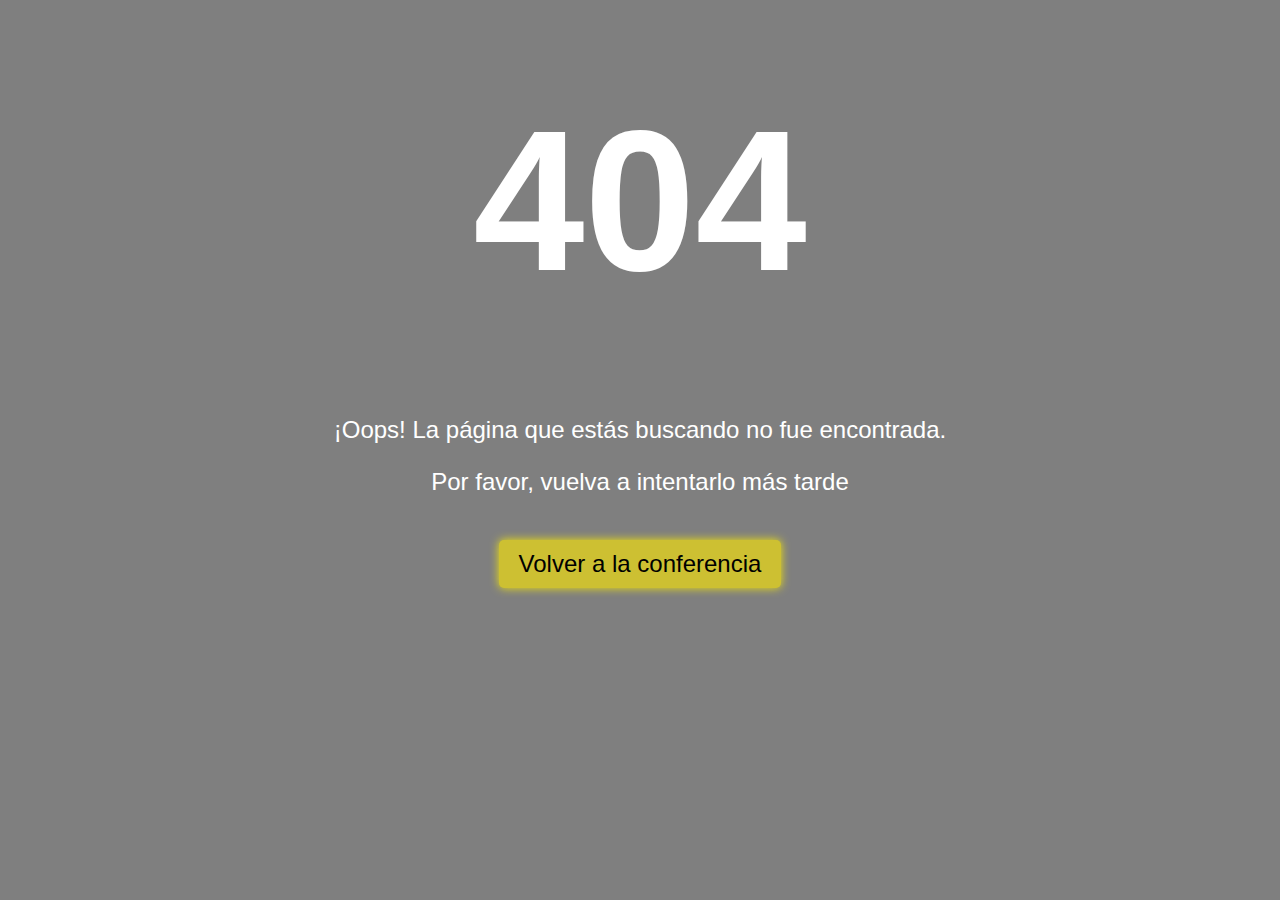
==== pages/error404.html @ 21331b5b "Octava version" ====
<!DOCTYPE html>
<html lang="es">
<head>
    <meta charset="UTF-8">
    <meta name="viewport" content="width=device-width, initial-scale=1.0">
    <title>Error 404</title>
    <link rel="shortcut icon" href="./error-404.ico" type="image/x-icon">
    <link rel="stylesheet" href="../css/estilos404.css">
</head>
<body>
    <main>
        <section>
            <div class="container">
                <h1>404</h1>
                <p>¡Oops! La página que estás buscando no fue encontrada.</p>
                <p>Por favor, vuelva a intentarlo más tarde</p>
                <a href="../index.html" class="btn">Volver a la conferencia</a>
            </div>
        </section>
    </main>
</body>
</html>
---- css/estilos404.css ----
body {
    background-image: linear-gradient(rgba(0, 0, 0, 0.5), rgba(0, 0, 0, 0.5)), url(../assets/img/ba1.jpg);
    font-family: Arial, sans-serif;
    display: flex;
    justify-content: center;
    align-items: center;
    height: 60vh;
    margin: 0;
}

.container {
    text-align: center;
    color: white;
    font-size: 1.5rem;
}

.container h1{
    font-size: 200px;
    margin-bottom: 100px;
}
.btn {
    display: inline-block;
    background-color: rgb(205, 192, 50);
    color: black;
    text-decoration: none;
    padding: 10px 20px;
    margin-top: 20px;
    border-radius: 5px;
    transition: background-color 0.3s ease;
    box-shadow: 0px 0px 10px 0px rgba(255, 242, 1, 0.9);
}

.btn:hover {
    background-color: rgb(220, 220, 23);
}


@media (max-width: 1024px) and (orientation: landscape){

    body {
        height: 80vh;
    }
    
    .container {
        font-size: 1rem;
    }
    
    .container h1{
        font-size: 150px;
        margin: 40px;
    }

}
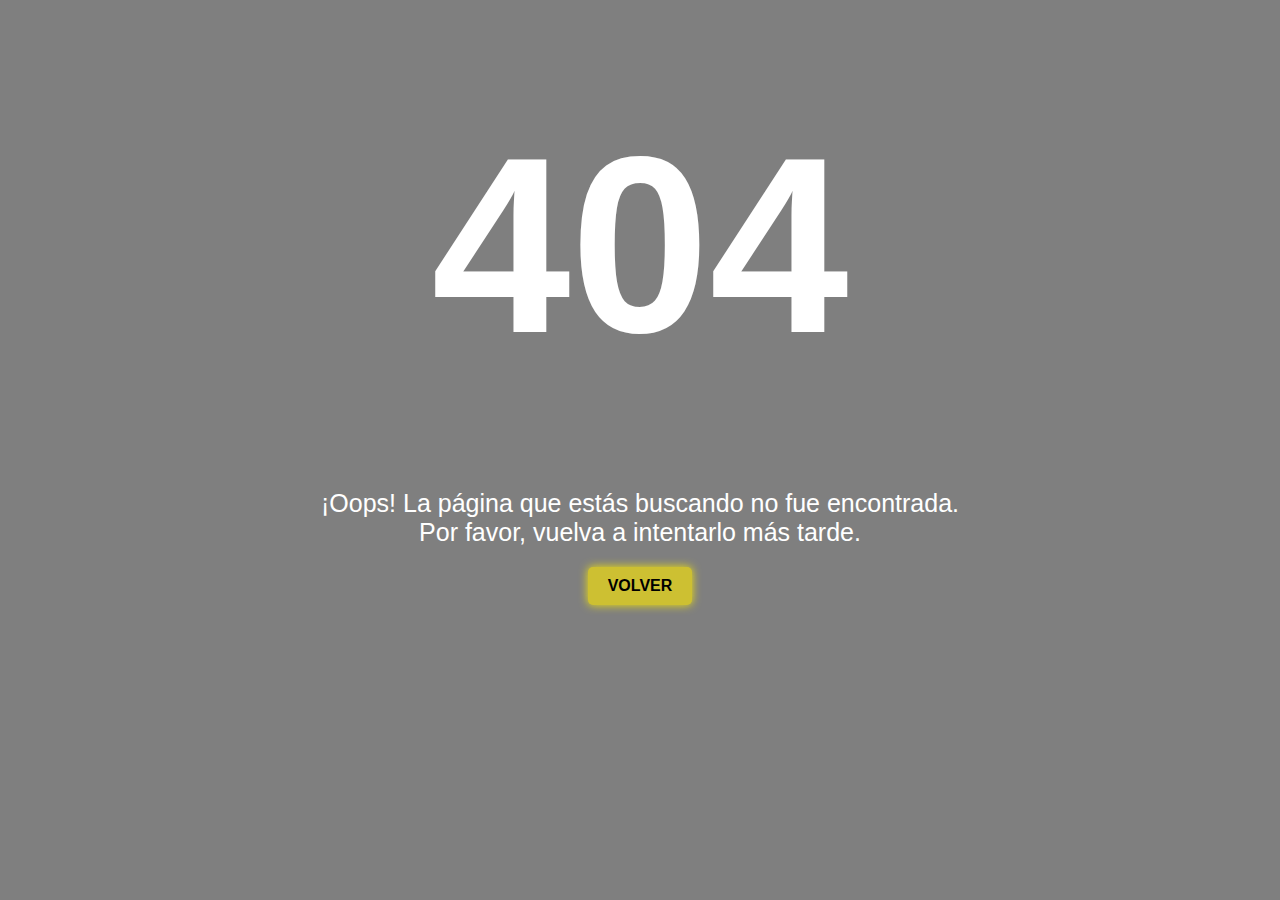
==== commit 3f03034f: "Version 20" ====
--- a/pages/error404.html
+++ b/pages/error404.html
@@ -5,16 +5,16 @@
     <meta name="viewport" content="width=device-width, initial-scale=1.0">
     <title>Error 404</title>
     <link rel="shortcut icon" href="./error-404.ico" type="image/x-icon">
-    <link rel="stylesheet" href="../css/estilos404.css">
+    <link rel="stylesheet" href="../css/estilos.css">
 </head>
-<body>
+<body class="fondo404">
     <main>
         <section>
-            <div class="container">
+            <div class="container contenido404">
                 <h1>404</h1>
                 <p>¡Oops! La página que estás buscando no fue encontrada.</p>
-                <p>Por favor, vuelva a intentarlo más tarde</p>
-                <a href="../index.html" class="btn">Volver a la conferencia</a>
+                <p>Por favor, vuelva a intentarlo más tarde.</p>
+                <a href="javascript:history.back()" class="btn404">VOLVER</a>
             </div>
         </section>
     </main>
--- a/css/estilos.css
+++ b/css/estilos.css
@@ -0,0 +1,1131 @@
+*{
+    margin: 0;
+    padding: 0;
+    box-sizing: border-box;
+}
+
+header{
+    color: white;
+    background-color: rgb(51,58,64);
+}
+
+header h2{
+    font-size: 25px;
+}
+
+header img{
+    width: 130px;
+}
+
+header img:hover{
+    transform: scale(1.2);
+}
+
+.navbar-dark .navbar-nav .nav-link.colorVerde{
+    color:green;
+}
+
+.navbar-nav{
+    font-size: 20px;
+}
+
+.conferencia{
+    background-image: linear-gradient(rgba(0, 0, 0, 0.5), rgba(0, 0, 0, 0.5)), url(../assets/img/ba1.jpg);
+    background-size: cover;
+    height: 90vh;
+    background-position: 5%;
+}
+
+.conf{
+    text-align: right;
+    padding-top: 35vh;
+}
+
+.conferencia p{
+    font-size: 20px;
+    font-weight:400;
+    margin-bottom: 30px;
+    width: 50%;
+    margin-left: 50%
+}
+
+.quieroSerOrador{
+    text-decoration: none;
+    color: white;
+    font-size: 20px;
+    border: solid white 1px;
+    border-radius: 5%;    
+    padding: 10px;
+    margin: 5px;
+}
+
+.quieroSerOrador:hover {
+    background-color: rgba(255, 255, 255, 0.367);
+    color: rgb(10, 239, 67);
+}
+
+.comprarTickets{
+    text-decoration: none;
+    color: white;
+    background-color: green;
+    border-radius: 5%;
+    font-size: 20px;
+    padding: 10px;
+    margin: 5px;
+}
+
+.comprarTickets:hover {
+    background-color: rgb(10, 239, 67);
+    color: rgb(255, 255, 255);
+}
+
+.oradores h2{
+   margin: 15px;
+   margin-bottom: 10px;
+   text-align: center;
+}
+
+.oradores h2 div{
+    font-size: 12px;
+    font-weight: normal;
+}
+
+.tarjetas{
+    margin-bottom: 20px;
+}
+
+.tarjeta{
+    padding: 0;
+    margin: 15px;
+    margin-top: 0;
+    border-radius: 1%;
+}
+
+.tarjeta img{
+    border-top-left-radius: 1%;
+    border-top-right-radius: 1%;
+}
+
+.colorNaranja{
+    background-color: orange;
+    border-radius: 10%;
+    font-size: 1rem;
+    font-weight: bold;
+    display: inline-block;
+    padding: 3px;
+    margin-top: 30px;
+    margin-bottom: 0px;
+}
+
+.colorCeleste{
+    background-color:skyblue;
+    color: white;
+    border-radius: 10%;
+    font-size: 1rem;
+    font-weight: bold;
+    display: inline-block;
+    padding: 3px;
+    margin-top: 30px;
+    margin-bottom: 0px;
+}
+
+.colorGris{
+    background-color: gray;
+    color: white;
+    border-radius: 10%;
+    font-size: 1rem;
+    font-weight: bold;
+    display: inline-block;
+    padding: 3px;
+    margin-top: 30px;
+    margin-bottom: 0px;
+}
+
+.colorRojo{
+    background-color: red;
+    color: white;
+    border-radius: 10%;
+    font-size: 1rem;
+    font-weight: bold;
+    display: inline-block;
+    padding: 3px;
+    margin-top: 30px;
+    margin-bottom: 0px;
+}
+
+.tituloNombre{
+    font-size: 25px;
+}
+
+.lugarFecha{
+    width: 100.8%;
+}
+
+.honolulu{
+    padding: 0px 1px;
+}
+
+.lugar{
+    background-color: rgb(51,58,64);
+    color: white;
+    padding: 20px;
+}
+
+.lugar p{
+    font-size: 14px;
+}
+
+.btnConoceMas{
+    text-decoration: none;
+    border: solid white 1px;
+    border-radius: 5%;
+    padding: 4px;
+    color: white;
+}
+
+.btnConoceMas:hover {
+    background-color: rgba(255, 255, 255, 0.367);
+    color: rgb(255, 255, 255);
+}
+
+.encontranosEn{
+    text-align: center;
+    margin-top: 15px;
+}
+
+.mapa:hover{
+    transform: scale(1.1);
+}
+
+.formularioOrador{
+    text-align: center;
+}
+
+.formularioOrador h2{
+    margin: 10px;
+}
+ 
+ .formularioOrador h2 div{
+     font-size: 12px;
+     font-weight: normal;
+     padding-top: 10px;
+}
+
+.formularioOrador p{
+    margin-bottom: 0;
+}
+
+.recuadrosFormulario input, textArea{
+    border: solid lightgray 1px;
+    border-radius: 5px;
+    width: 24%;
+    padding: 4px;
+    margin: 0.5% 1%;
+}
+
+.recuadrosFormulario textarea{
+    width: 50.5%;
+    height: 110px;
+    font-size: 21px;
+    padding-left: 15px;
+}
+ 
+.recuadrosFormulario p{
+    text-align: left;
+    margin-left: 25%;
+    font-size: 13px;
+    color: rgb(109, 109, 109);
+}
+
+.recuadrosFormulario .btnEnviar{
+    text-decoration: none;
+    background-color: rgb(150, 201, 62);
+    color: white;
+    width: 50.5%;
+    height: 45px;
+    font-size: 22px;
+}
+
+.recuadrosFormulario .btnEnviar:hover {
+    background-color: rgba(147, 207, 43, 0.873);
+    color: rgb(255, 255, 255);
+}
+
+.publicidadCoto{
+    margin: 30px 100px;
+    background-color: rgba(197, 193, 201, 0.464);
+    border-radius: 1%;
+    box-shadow: 0px 0px 10px 0px rgba(97, 97, 97, 0.9);
+}
+
+.publicidad{
+    padding: 0px;
+}
+.publicidad p{
+    margin: 0;
+    padding: 0;
+    font-size: small;
+}
+
+.publicidadCoto img{
+    margin: 15px;
+}
+
+.videoCoto{
+    position: relative;
+    width: 50%;
+    background-color: rgb(148, 148, 148); 
+}
+
+.videoCoto iframe{
+    position: absolute;
+    top: 0;
+    left: 0;
+    width: 100%;
+    height: 100%;
+}
+
+.textoCoto{
+    background-image: linear-gradient(rgba(0, 0, 0, 0.8), rgba(0, 0, 0, 0.8)), url(../assets/img/coto-aniversario.jpg);
+    background-size: 100% 100%;
+    background-position: center;
+    color: white;
+    font-size: 20px;
+}
+
+.publicidadCoto a{
+    display: inline-block;
+    background-color: #ff6600;
+    color: #ffffff;
+    padding: 10px 20px;
+    text-decoration: none;
+    border-radius: 5px;
+    font-weight: bold;
+    transition: background-color 0.3s ease;
+}
+
+.publicidadCoto a:hover {
+    background-color: #ff9933
+}
+
+.btnEnlaceCoto{
+    display: flex;
+    justify-content: flex-end;
+    padding: 20px;
+}
+
+.footer{
+    background: linear-gradient(90deg,rgb(28,54,67) 0%, rgb(30,83,114) 100%);
+    height: 100px;
+    overflow: hidden;
+}
+
+.footer a{
+    color: white;
+    font-size: 16px;
+    width: 100px;
+    height: 64px;
+    margin: 5px 30px;
+    display: flex;
+    justify-content: center;
+    align-items: center; 
+}
+
+/*Pagina "Comprar ticket"*/
+
+.tarjetaTickets{
+    margin: 24px 3px 6px;
+    width: 18%;
+    text-align: center;
+    border-radius: 0;
+}
+
+.tarjetaTickets h3{
+    margin-top: 26px;
+    margin-bottom: 16px;
+}
+
+.tarjetaTickets p{
+    font-size: 18px;
+}
+
+.tarjetaTickets .porcentajeDescuento{
+    font-weight: bold;
+    margin: 2px;
+}
+
+.tarjetaTickets .terminos{
+    font-size: 14px;
+    color: gray;
+    margin-top: 16px;
+    margin-bottom: 24px;
+}
+
+.tarjetasTickets .azul{
+    border: solid blue 2px;
+}
+
+.tarjetasTickets .azul:hover{
+    background-color:lightskyblue;
+}
+
+.tarjetasTickets .verde{
+    border: solid green 2px;
+}
+
+.tarjetasTickets .verde:hover{
+    background-color: lightgreen;
+}
+
+.tarjetasTickets .naranja{
+    border: solid orange 2px;
+}
+
+.tarjetasTickets .naranja:hover{
+    background-color: rgb(255, 215, 141);
+}
+
+.formularioTickets{
+    text-align: center;
+}
+
+.formularioTickets h3{
+    font-size: 14px;
+    margin: 0;
+    font-weight: normal;
+}
+
+.formularioTickets h2{
+    font-size: 38px;
+    margin-top: 2px;
+    margin-bottom: 12px;
+}
+
+input::placeholder{
+    font-size: 18px;
+    padding-left: 10px;
+}
+
+.formularioTickets input{
+    border: solid lightgray 2px;
+    border-radius: 5px;
+    height: 44px;
+    padding: 4px;
+    margin: 0.3%;
+}
+
+.formTkNombreApellido input{
+    width: 23.5%;
+}
+
+#correo{
+    width: 48%;
+    margin-top: 14px;
+}
+
+.formularioTickets .container{
+    width: 48%;
+    text-align: start;
+    padding:0;
+    margin-top: 11px;
+}
+
+.formularioTickets .container p{
+    font-size: 18px;
+    margin-bottom: 6px;
+}
+
+.formTkCantidad{
+    padding-right: 0;
+}
+.formTkCantidad input{
+    width: 100%;
+    margin: 1px;
+}
+
+.formTkCategoria #categoria{
+    width: 100%;
+    height: 44px;
+    border-radius: 5px;
+    border: solid lightgray 2px;
+    margin: 1px;
+    font-size: 18px;
+    color: grey;
+    padding-left: 12px;
+}
+
+.totalAPAgar{
+    height: 58px;
+    background-color: rgb(204, 229, 255);
+    border-radius: 5px;
+    margin: 34px auto 30px !important;
+    display: flex;
+    align-items: center;
+}
+
+.totalAPAgar p{
+    padding: 30px;
+    
+}
+
+.formTkBotones input{
+    width: 23.5%;
+    color: white;
+    background-color: rgb(150, 201, 62);
+    font-size: 18px;
+    margin-bottom: 20px;
+}
+
+.formTkBotones input:hover {
+    background-color: rgba(147, 207, 43, 0.873);
+    color: rgb(255, 255, 255);
+}
+
+/*Pagina "404"*/
+
+.fondo404 {
+    background-image: linear-gradient(rgba(0, 0, 0, 0.5), rgba(0, 0, 0, 0.5)), url(../assets/img/ba1.jpg);
+    font-family: Arial, sans-serif;
+    display: flex;
+    justify-content: center;
+    align-items: center;
+    height: 60vh;
+    margin: 0;
+}
+
+.contenido404 {
+    text-align: center;
+    color: white;
+}
+
+.contenido404 h1{
+    font-size: 250px;
+    margin-top: 166px;
+    margin-bottom: 100px;
+}
+
+.contenido404 P{
+    font-size: 25px;    
+}
+
+.btn404 {
+    display: inline-block;
+    background-color: rgb(205, 192, 50);
+    color:black;
+    text-decoration: none;
+    font-weight: bolder;
+    padding: 10px 20px;
+    margin-top: 20px;
+    border-radius: 5px;
+    transition: background-color 0.3s ease;
+    box-shadow: 0px 0px 10px 0px rgba(255, 242, 1, 0.9);
+}
+
+.btn404:hover {
+    background-color: rgb(220, 220, 23);
+}
+
+
+@media screen and (max-width: 768px) {
+
+    header h2{
+        margin-right: 20% !important;
+    }
+
+    .navbar{
+            padding-top: 0px;
+    }
+
+    .navbar-nav{
+        text-align: center;
+    }
+
+    .conf{
+        text-align: center;
+        padding-top: 25vh;
+    }
+
+    .conferencia p{
+        margin-bottom: 20px;
+        width: 100%;
+        margin: 0%
+    }
+
+    .quieroSerOrador{
+        margin: 20px;
+        display: block;
+        box-shadow: 0px 0px 10px 0px rgba(255, 255, 255, 0.5);
+    }
+
+    .comprarTickets{
+        margin: 20px;
+        display: block;
+        box-shadow: 0px 0px 10px 0px rgba(255, 255, 255, 0.5);
+    }
+
+    .oradores h2 div{
+        font-size: 12px;
+        font-weight: normal;
+    }
+
+    .tarjeta{
+        width: 90%;
+        box-shadow: 0px 0px 10px 0px rgba(0,0,0,0.5);
+    }
+
+    .lugarFecha{
+        width: 100%;
+        margin-left: 0%;
+    }
+
+    .honolulu{
+        padding: 0%;
+    }
+
+    .lugar{
+        text-align: center;
+    }
+
+    .btnConoceMas{
+        box-shadow: 0px 0px 10px 0px rgba(255, 255, 255, 0.5);
+    }
+
+    .formularioOrador p{
+        padding-left: 10%;
+        padding-right: 10%;
+    }
+
+    .recuadrosFormulario input, textArea{
+        width: 45%;
+        box-shadow: 0px 0px 10px 0px rgba(0,0,0,0.2);
+    }
+
+    .recuadrosFormulario textarea{
+        width: 92.5%;
+    }
+    
+    .recuadrosFormulario p{
+        text-align: center;
+        margin-left: 0;
+    }
+
+    .recuadrosFormulario .btnEnviar{
+        width:92.5%;
+        margin-bottom: 15px;
+        box-shadow: 0px 0px 10px 0px rgba(0,0,0,0.5);
+    }
+
+    .publicidadCoto{
+        margin: 5px;
+    }
+
+    .publicidadCoto img{
+        margin: 15px;
+    }
+
+    .videoCoto{
+        width: 100%;
+        height: 250px;   
+    }
+
+    .textoCoto{
+        text-align: center;
+    }
+
+    .btnEnlaceCoto{
+        justify-content: center;
+    }
+
+    .footer{
+        height: 220px;
+    }
+
+    .footer a{
+        display: inline;
+    }
+
+    /*Pagina "Comprar ticket"*/
+
+    .tarjetaTickets{
+        margin: 18px 3px 6px;
+        width: 31%;
+    }
+
+    .tarjetaTickets h3{
+        font-size: 14px;
+        margin-top: 16px;
+        margin-bottom: 6px;
+    }
+
+    .tarjetaTickets p{
+        font-size: 10px;
+        margin-bottom: 8px;
+    }
+
+    .tarjetaTickets .terminos{
+        font-size: 8px;
+        margin-top: 12px;
+        margin-bottom: 10px;
+    }
+
+    .formularioTickets h3{
+        font-size: 10px;
+    }
+
+    .formularioTickets h2{
+        font-size: 20px;
+    }
+
+    input::placeholder{
+        font-size: 12px;
+        padding-left: 6px;
+    }
+
+    .formularioTickets input{
+        height: 30px;
+    }
+
+    .formTkNombreApellido input{
+        width: 45%;
+    }
+
+    #correo{
+        width: 92%;
+    }
+
+    .formularioTickets .container{
+        width: 92%;
+        margin-top: 12px;
+    }
+
+    .formularioTickets .container p{
+        font-size: 12px;
+    }
+
+    .formTkCategoria #categoria{
+        height: 30px;
+        font-size: 12px;
+    }
+
+    .totalAPAgar{
+        height: 40px;
+        margin: 20px auto 20px !important;
+    }
+
+    .totalAPAgar p{
+        padding: 16px;
+        
+    }
+
+    .formTkBotones input{
+        width: 45%;
+        font-size: 12px;
+        margin-bottom: 12px;
+    }
+
+    /*Pagina "404"*/
+
+    .contenido404 h1{
+        font-size: 180px;
+        margin-top: 166px;
+        margin-bottom: 100px;
+    }
+    
+    .contenido404 P{
+        font-size: 20px;    
+    }
+}
+
+
+@media screen and (max-width: 389px) {
+
+    header h2{
+        margin-right: 6% !important;
+    }
+
+    .conf{
+        text-align: center;
+        padding-top: 20%
+    }
+
+    .footer{
+        height: auto;
+    }
+
+    .footer .nav-item{
+        font-size:medium;
+    }
+
+    .footer a{
+        font-size: small;
+        height: 54px;
+        margin: 0;
+        padding: 0;
+    }
+
+     /*Pagina "Comprar ticket"*/
+
+     .tarjetaTickets{
+        width: 30%;
+    }
+
+    .tarjetaTickets h3{
+        font-size: 12px;
+        margin-top: 12px;
+        margin-bottom: 6px;
+    }
+
+    .tarjetaTickets p{
+        font-size: 9px;
+        margin-bottom: 8px;
+    }
+
+    .tarjetaTickets .terminos{
+        font-size: 7px;
+        margin-top: 6px;
+        margin-bottom: 14px;
+    }
+
+    .formularioTickets h2{
+        font-size: 20px;
+    }
+
+    input::placeholder{
+        font-size: 12px;
+        padding-left: 4px;
+    }
+
+    .formularioTickets input{
+        height: 24px;
+    }
+
+    .formTkNombreApellido input{
+        width: 46%;
+    }
+
+    #correo{
+        width: 94%;
+    }
+
+    .formularioTickets .container{
+        width: 94%;
+        margin-top: 6px;
+    }
+
+    .formularioTickets .container p{
+        font-size: 12px;
+    }
+
+    .formTkCategoria #categoria{
+        height: 24px;
+        font-size: 12px;
+    }
+
+    .totalAPAgar{
+        height: 38px;
+        margin: 18px auto 20px !important;
+    }
+
+    .totalAPAgar p{
+        padding: 18px;
+        
+    }
+
+    .formTkBotones input{
+        width: 46%;
+        font-size: 10px;
+        margin-bottom: 12px;
+    }
+}
+
+
+@media (max-width: 1024px) and (orientation: landscape) {
+
+    header h2{
+        margin-right: 55%;
+        margin-top: 2%;
+    }
+
+    .navbar{
+            padding-top: 0px;
+    }
+
+    .navbar-nav{
+        text-align: right;
+    }
+
+    .conf{
+        text-align: right;
+        padding-top: 10vh;
+    }
+
+    .conferencia p{
+        margin-bottom: 20px;
+        width: 100%;
+        margin: 0%
+    }
+
+    .quieroSerOrador{   
+        display: inline-block;
+    }
+
+    .comprarTickets{
+        display: inline-block;
+    }
+
+    .oradores{
+        margin-left: 10%;
+    }
+
+    .tarjeta{
+        width: 28%;
+        margin: 2%;
+    }
+
+    .recuadrosFormulario input, textArea{
+        width: 45%;
+        box-shadow: 0px 0px 10px 0px rgba(0,0,0,0.2);
+    }
+
+    .recuadrosFormulario textarea{
+        width: 92.5%;
+    }
+
+    .recuadrosFormulario .btnEnviar{
+        width:92.5%;
+        box-shadow: 0px 0px 10px 0px rgba(0,0,0,0.5);
+    }
+    
+    .publicidadCoto{
+        margin: 30px 10px;
+    }
+
+    .publicidadCoto img{
+        margin: 10px;
+        height: 10%;
+    }
+
+    .textoCoto p{
+        margin: 0;
+    }
+
+    .btnEnlaceCoto{
+        padding: 2px;
+        margin-top: 15px;
+    }
+
+    .footer{
+        height: auto;
+    }
+
+    .footer div{
+        padding: 0;
+    }
+
+    .footer a{
+        margin: 0 4%;
+        text-align: center;
+        display: flex;
+        justify-content: center;
+        align-items: center; 
+    }
+
+    /*Pagina "Comprar ticket"*/
+
+    .tarjetaTickets{
+        width: 31%;
+    }
+
+    .tarjetaTickets h3{
+        margin-top: 16px;
+    }
+
+    input::placeholder{
+        font-size: 16px;
+        padding-left: 6px;
+    }
+
+    .formularioTickets input{
+        height: 36px;
+    }
+
+    .formTkNombreApellido input{
+        width: 36%;
+    }
+
+    #correo{
+        width: 73%;
+    }
+
+    .formularioTickets .container{
+        width: 73%;
+    }
+
+    .formularioTickets .container p{
+        font-size: 16px;
+    }
+
+    .formTkCategoria #categoria{
+        height: 36px;
+        font-size: 16px;
+    }
+
+    .totalAPAgar{
+        height: 46px;
+        margin: 24px auto 24px !important;
+    }
+
+    .totalAPAgar p{
+        padding: 18px;
+        
+    }
+
+    .formTkBotones input{
+        width: 36%;
+        font-size: 16px;
+        margin-bottom: 16px;
+    }
+
+    /*Pagina "404"*/
+
+    .fondo404 {
+        height: 80vh;
+    }
+    
+    .contenido404 {
+        font-size: 1rem;
+    }
+    
+    .contenido404 h1{
+        font-size: 150px;
+        margin: 40px;
+    }
+}
+
+
+@media (max-width: 750px) and (orientation: landscape) {
+    
+    header h2{
+        margin-right: 40% !important;
+    }
+
+    .conf{
+        padding-top: 5vh;
+    }
+
+    .conferencia p{
+        margin-bottom: 20px;
+        width: 100%;
+        margin: 0%
+    }
+
+    .quieroSerOrador{   
+        display: inline-block;
+        margin-right: 0;
+    }
+
+    .comprarTickets{
+        display: inline-block;
+        margin-right: 0;
+    }
+
+    .tarjeta{
+        width: 30%;
+        margin: 1%;
+        text-align: center;
+    }
+
+    .colorNaranja{
+        margin-top: 3%;
+        font-size:x-small;
+    }
+
+    .colorCeleste{
+        margin-top: 3%;
+        font-size:x-small;
+    }
+
+    .colorGris{
+        margin-top: 3%;
+        font-size:x-small;
+    }
+
+    .colorRojo{
+        margin-top: 3%;
+        font-size:x-small;
+    }
+
+    .tituloNombre{
+        font-size: large;
+        margin-top: 6%;
+    }
+
+    .cuerpoTarjeta p{
+        font-size: small;
+    }
+
+    .footer a{
+        font-size: small;
+        width: 80px;
+        height: 64px;
+        margin: 0 2%;
+        text-align: center;
+        display: flex;
+        justify-content: center;
+        align-items: center; 
+    }
+
+    /*Pagina "Comprar ticket"*/
+
+    .tarjetaTickets h3{
+        font-size: 18px;
+        margin-top: 16px;
+        margin-bottom: 8px;
+    }
+
+    .tarjetaTickets p{
+        font-size: 14px;
+        margin-bottom: 14px;
+    }
+
+    .tarjetaTickets .terminos{
+        font-size: 11px;
+        margin-bottom: 14px;
+    }
+
+    .formularioTickets h3{
+        font-size: 12px;
+    }
+
+    .formularioTickets h2{
+        font-size: 28px;
+    }
+
+    input::placeholder{
+        font-size: 14px;
+    }
+
+    .formularioTickets input{
+        height: 32px;
+    }
+
+    .formularioTickets .container p{
+        font-size: 14px;
+    }
+
+    .formTkCategoria #categoria{
+        height: 32px;
+        margin-bottom: 14px;
+        font-size: 14px;
+        padding-left: 8px;
+    }
+
+    .totalAPAgar{
+        margin: 10px auto 20px !important;
+    }
+
+    .formTkBotones input{
+        font-size: 14px;
+        margin-bottom: 12px;
+    }
+}
